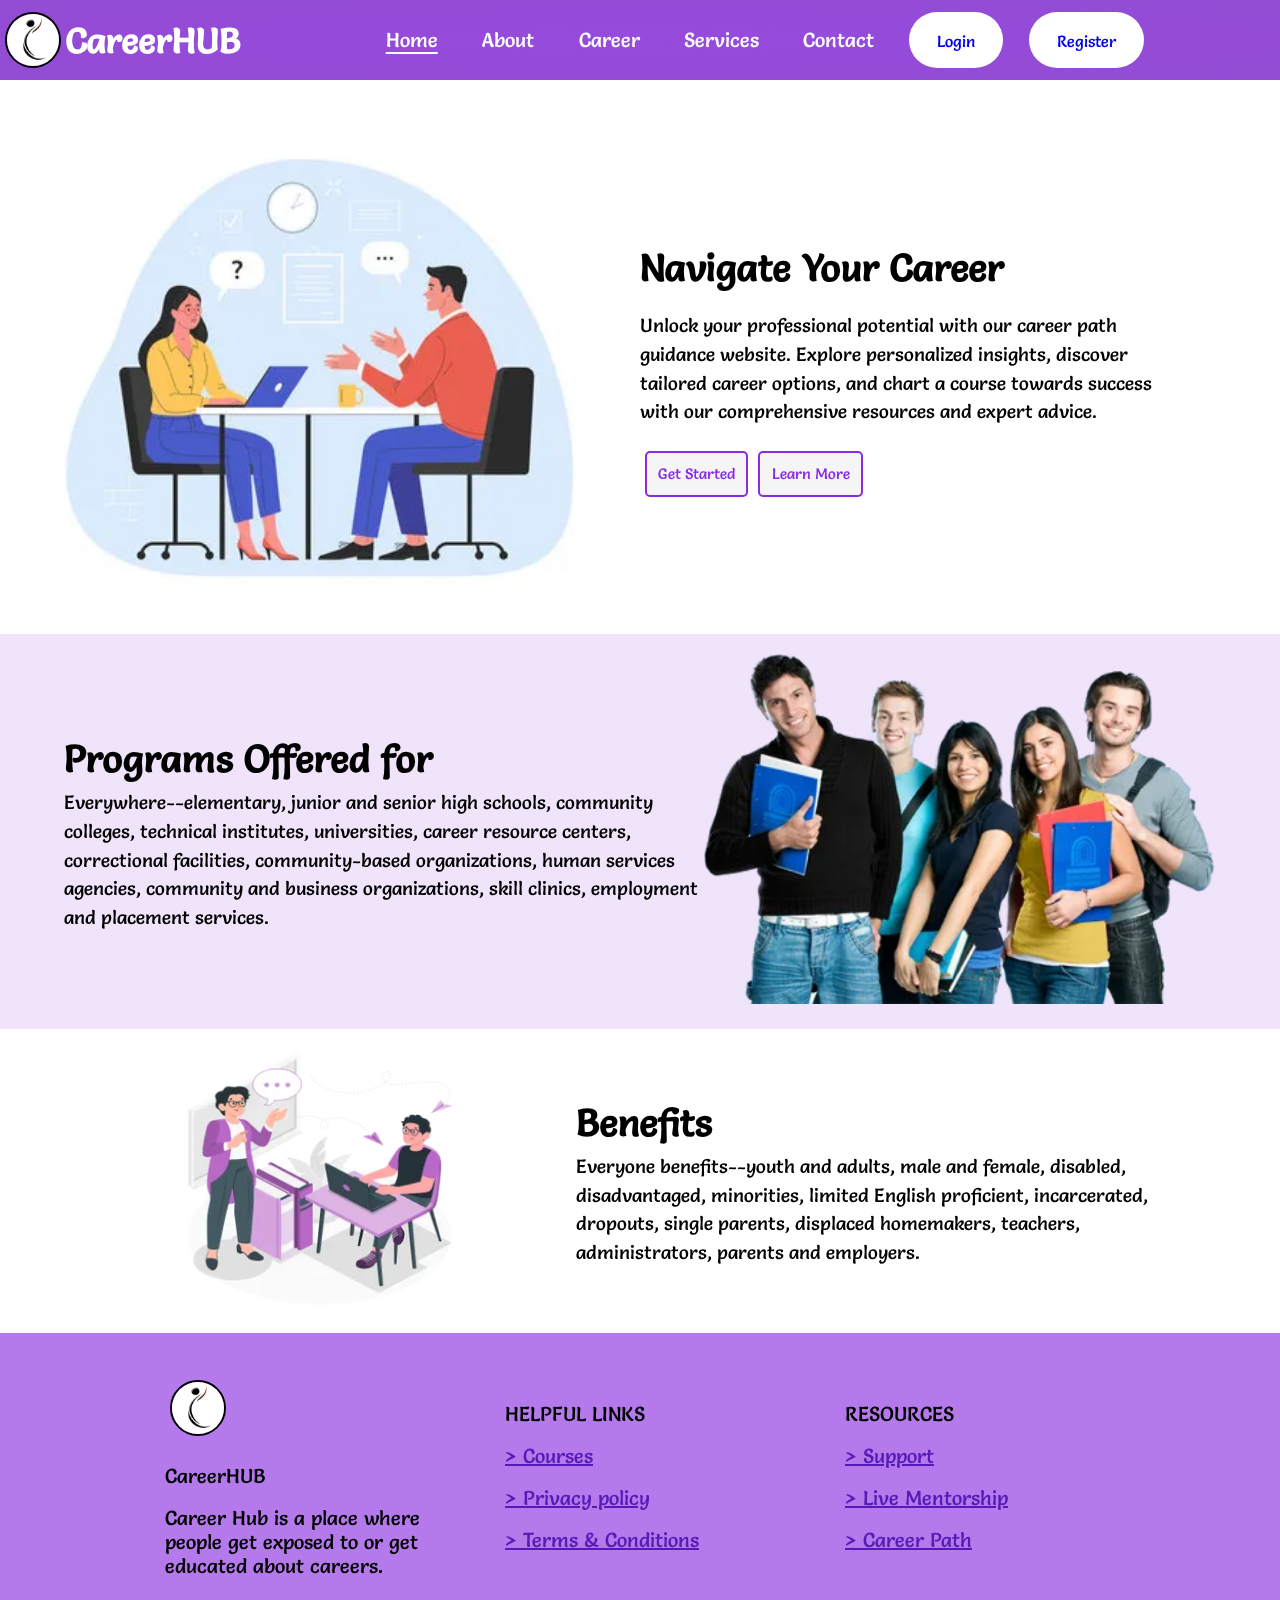
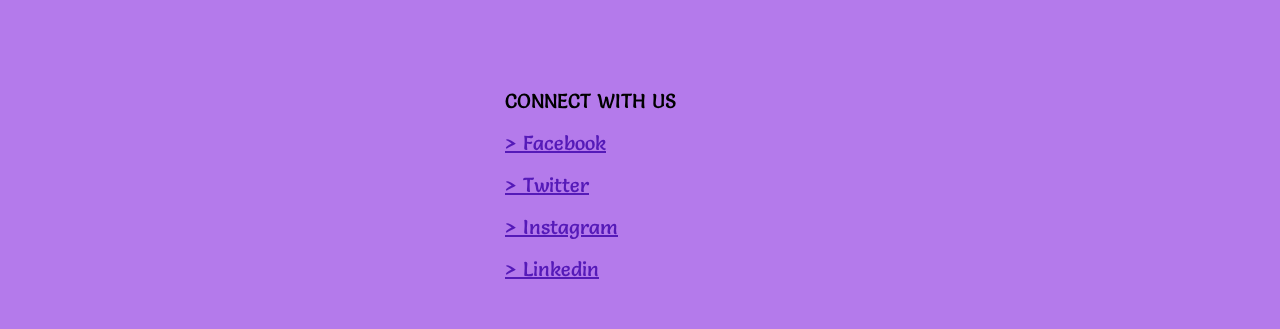
==== index.html @ 2cb1cb05 "first" ====
<!DOCTYPE html>
<html lang="en">
<head>
    <meta charset="UTF-8">
    <meta name="viewport" content="width=device-width, initial-scale=1.0">
    <title>CareerHUB</title>
    <link rel="stylesheet" href="src/css/style.css">
    <link rel="shortcut icon" href="src/images/Favicon.jpg" type="image/x-icon">
    <link rel="preconnect" href="https://fonts.googleapis.com">
<link rel="preconnect" href="https://fonts.gstatic.com" crossorigin>
<link href="https://fonts.googleapis.com/css2?family=Salsa&display=swap" rel="stylesheet">
</head>
<body>
    <header>
        <div class="logo-title">  
            <img class="logo" src="src/images/Favicon.jpg" alt="logo" srcset="" />
            <h1 id="title">CareerHUB</h1>         
        </div>
        <ul class="nav-ul">
            <li class="nav" id="Home"><a href="#">Home</a></li>
            <li class="nav" id="About"><a href="About.html">About</a></li>                
            <li class="nav" id="Courses"><a href="Courses.html">Career</a></li>
            <li class="nav" id="Services"><a href="#">Services</a></li>
            <li class="nav" id="Contact"><a href="#">Contact</a></li>
            <li class="register" ><a id="login" href="login.html">Login</a></li>
            <li class="register" ><a id="signup" href="signup.html">Register</a></li>
        </ul> 
        <div class="span-nav">
           <span class="open-btn">&#9776</span>
           <span class="close-btn">&#9876</span>
        </div>
    </header>
    <div class="container">
       <div class="career-image">
        <img src="src/images/career-image.jpg" alt="" srcset="">
       </div>
        <div class="career-text">
            <h3>Navigate Your Career</h3>
            <p>Unlock your professional potential with our career path guidance website. Explore personalized insights, discover tailored career options, and chart a course towards success with our comprehensive resources and expert advice.</p>
            <div class="journey-start">
                <a href="signup.html"><button class = "btn" id="Getstarted">Get Started</button></a>
                <a href="About.html"><button class = "btn" id="learnmore">
                    Learn More
                </button></a>
            </div>
        </div>
    </div>
    <!-- <div class="line"></div> -->
    <div class="whom">
        <div class="section programs">        
            <div class="section-text">
            <h3>Programs Offered for </h3>
            <p><span>Everywhere--</span>elementary, junior and senior high schools, community colleges, technical institutes, universities, career resource centers, correctional facilities, community-based organizations, human services agencies, community and business organizations, skill clinics, employment and placement services.</p>
            </div>
            <div class="section-img">
                <img src="src/images/students.jpg" alt="">
            </div>
            </div>
        </div>
    </div>
    <!-- <div class="line"></div> -->
    <div class="section benefits">
        <div class="section-img">
            <img src="src/images/Benefits.jpg" alt="">
        </div>
        <div class="section-text benefits">
            <h3>Benefits</h3>
        <p>
            Everyone benefits--youth and adults, male and female, disabled, disadvantaged, minorities, limited English proficient, incarcerated, dropouts, single parents, displaced homemakers, teachers, administrators, parents and employers.
        </p>
        </div>
    </div>
    <footer>
        <div class="first">
                <span class="footer-logo">
                    <img class="logo" src="src/images/Favicon.jpg" alt="" srcset="">
                </span>
                <span>CareerHUB</span>
            <span>Career Hub is a place where people get exposed to or get educated about careers.</span>
        </div>
        <div class="first">
            <span>HELPFUL LINKS</span>
            <span><a id="footer-links" href="#">&gt; Courses</a> </span>
            <span><a id="footer-links" href="#">&gt; Privacy policy</a></span>
            <span><a id="footer-links" href="#">&gt; Terms & Conditions</a></span>
            
        </div>
        <div class="first">
            <span>RESOURCES</span>
            <span><a id="footer-links" href="#">&gt; Support</a></span>
            <span><a id="footer-links" href="#">&gt; Live Mentorship</a></span>
            <span><a id="footer-links" href="#">&gt; Career Path</a></span>
        </div>
        <div class="first">
            <span>CONNECT WITH US</span>
            <span><a id="footer-links" href="#">&gt; Facebook</a></span>
            <span><a id="footer-links" href="#">&gt; Twitter</a></span>
            <span><a id="footer-links" href="#">&gt; Instagram</a></span>
            <span><a id="footer-links" href="#">&gt; Linkedin</a></span>
        </div>
    </footer>
    <script src="script.js"></script>


</body>
</html>
---- src/css/style.css ----
* {
  margin: 0%;
  padding: 0%;
  box-sizing: border-box;
}
body {
  height: 100%;
  width: 100%;
  color: rgb(0, 0, 0);
  font-family: "Salsa", cursive;
  font-size: 20px;
}
header {
  /* border: 2px solid rgb(129, 213, 26); */
  position: fixed;
  z-index:10;
  height: 5rem;
  width: 100%;
  display: flex;
  align-items: center;
  background: radial-gradient(rgba(122, 25, 212, 0.783), rgb(146, 76, 210));
}
.logo-title {
  /* border: 2px solid rgb(70, 150, 240); */
  display: inline-flex;
  align-items: center;
}
.logo {
  border: 2px solid black;
  height: 3.5rem;
  border-radius: 50%;
  margin: 5px;
}
#title {
  color: white;
  font-size: 35px;
}
.nav-ul {
  margin: auto;
}
.nav-ul li {
  /* border:2px solid rgb(47, 232, 216); */
  list-style-type: none;
  padding: 1rem;
  display: inline-block;
}
.nav > a {
  text-decoration: none;
  color: white;
  padding: 0.2rem;
}
.nav > a:hover {
  text-decoration: underline;
  text-underline-offset: 5px;
}
#Home {
  text-decoration: underline;
  text-underline-offset: 5px;
  color: white;
}
.register {
  background-color: white;
  border-radius: 2rem;
  margin: 10px;
}
.register > a {
  text-decoration: none;
  font-family: "Salsa", cursive;
  padding: 12px;
  border: none;
  cursor: pointer;
  font-size: 0.8em;
}
.register > a:hover {
  opacity: 0.7;
}
.span-nav {
  display: flex;
  position: absolute;
  right: 0;
  margin: 2em;
}
.open-btn,
.close-btn {
  display: none;
  cursor: pointer;
  font-size: 5vw;
}
@media screen and (max-width: 1060px) {
  .nav-ul {
    display: none;
  }
  .open-btn {
    display: block;
  }
  .nav-ul.open {
    width: 100%;
    display: flex;
    flex-direction: column;
    position: absolute;
    top: 5rem;
    right: 0;
    text-align: center;
    background-color: rgba(148, 63, 228, 0.92);
  }
  .register {
    margin: auto;
  }
}
.line{
  background-color: #551ab8;
  height:2px;
  opacity:0.4;
  margin:20px 0px;
}
.container {
  max-width: 90vw;
  display: flex;
  align-items: center;
  justify-content: center;
}

.career-image img {
  height: auto;
  margin-top: 7rem;
  mix-blend-mode: color-burn;
  width: 50vw;
}
.career-text {
  flex: 1;
  margin-top: 7rem;
  width: 50vw;
  padding-left: 0;
  display: flex;
  flex-direction: column;
  flex-wrap: wrap;
  align-items: self-start;
  justify-content: center;
}
.career-text > h3 {
  font-size:3vw;
}
.career-text > p {
  font-size: 1.5vw;
  font-weight: 200;
  padding-top: 20px;
  line-height: 1.5;
}
.journey-start {
  display: flex;
  flex-wrap: wrap;
  padding-top: 20px;
}
.btn {
  border: 2px solid blueviolet;
  padding: 0.7rem;
  margin: 5px;
  border-radius: 5px;
  background-color: whitesmoke;
  color: blueviolet;
  font-family: "Salsa", cursive;
  font-size: 15px;
  cursor: pointer;
}

@media screen and (max-width: 1000px) {
  .container {
    flex-direction: column;
    flex-wrap: wrap;
  }
  .career-text {
    width: 90vw;
    margin: 0;
  }
  .career-image {
    align-items: center;
    margin: 0;
  }
  .career-image img {
    width: 100vw;
  }
  .career-text > h3 {
    font-size: 8vw;
  }
  .career-text > p {
    font-size: 3vw;
  }
  #title {
    color: white;
    font-size: 5vw;
  }
}
.section {
  /* border:2px solid green; */
  display: flex;
  align-items: center;
  justify-content: center;
  margin:auto;
  width:90vw;
}
.whom{
  background: rgba(137, 43, 226, 0.126);
  padding:20px 0px;
}
.section-text{
  padding:15px 0px;
}
.section-text>h3{
  /* border:2px solid green; */
  font-size:3vw;
  line-height: 1.5;
}
.section-text>p{
  /* border:2px solid green; */
  font-size: 1.5vw;
  line-height: 1.5;
}
.section-img img {  
  /* border:2px solid green;  */
  width:40vw;
  height:auto;
  border-radius:12px;
  }
@media screen and (max-width: 1000px) {
  .section {
    flex-direction: column;
    flex-wrap: wrap;
    width:90vw;
  }
  .section-text {
    margin: 0;
  }
  .section-image {
    align-items: center;
    margin: 0;
  }
  .section-img img {
    width:88vw;
  }
  .section-text > h3 {
    font-size: 8vw;
  }
  .section-text > p {
    font-size: 3vw;
  }
}
footer {
  display: flex;
  align-items: center;
  justify-content: center;
  flex-wrap: wrap;
  margin: auto;
  /* border:2px solid yellow; */
  width: 100%;
  gap: 20px;
  background-color: rgba(151, 71, 227, 0.721);
}
.first {
  display: flex;
  justify-content: center;
  flex-direction: column;
  gap: 18px;
  /* border:2px solid red; */
  padding: 25px;
  flex-wrap: wrap;
  height: 18rem;
  width: 20rem;
}
#footer-links {
  color: #551ab8;
}
@media screen and (max-width: 695px) {
  .first {
    padding: 0px 20px;
    height: 14rem;
    width:100%;
  }
}
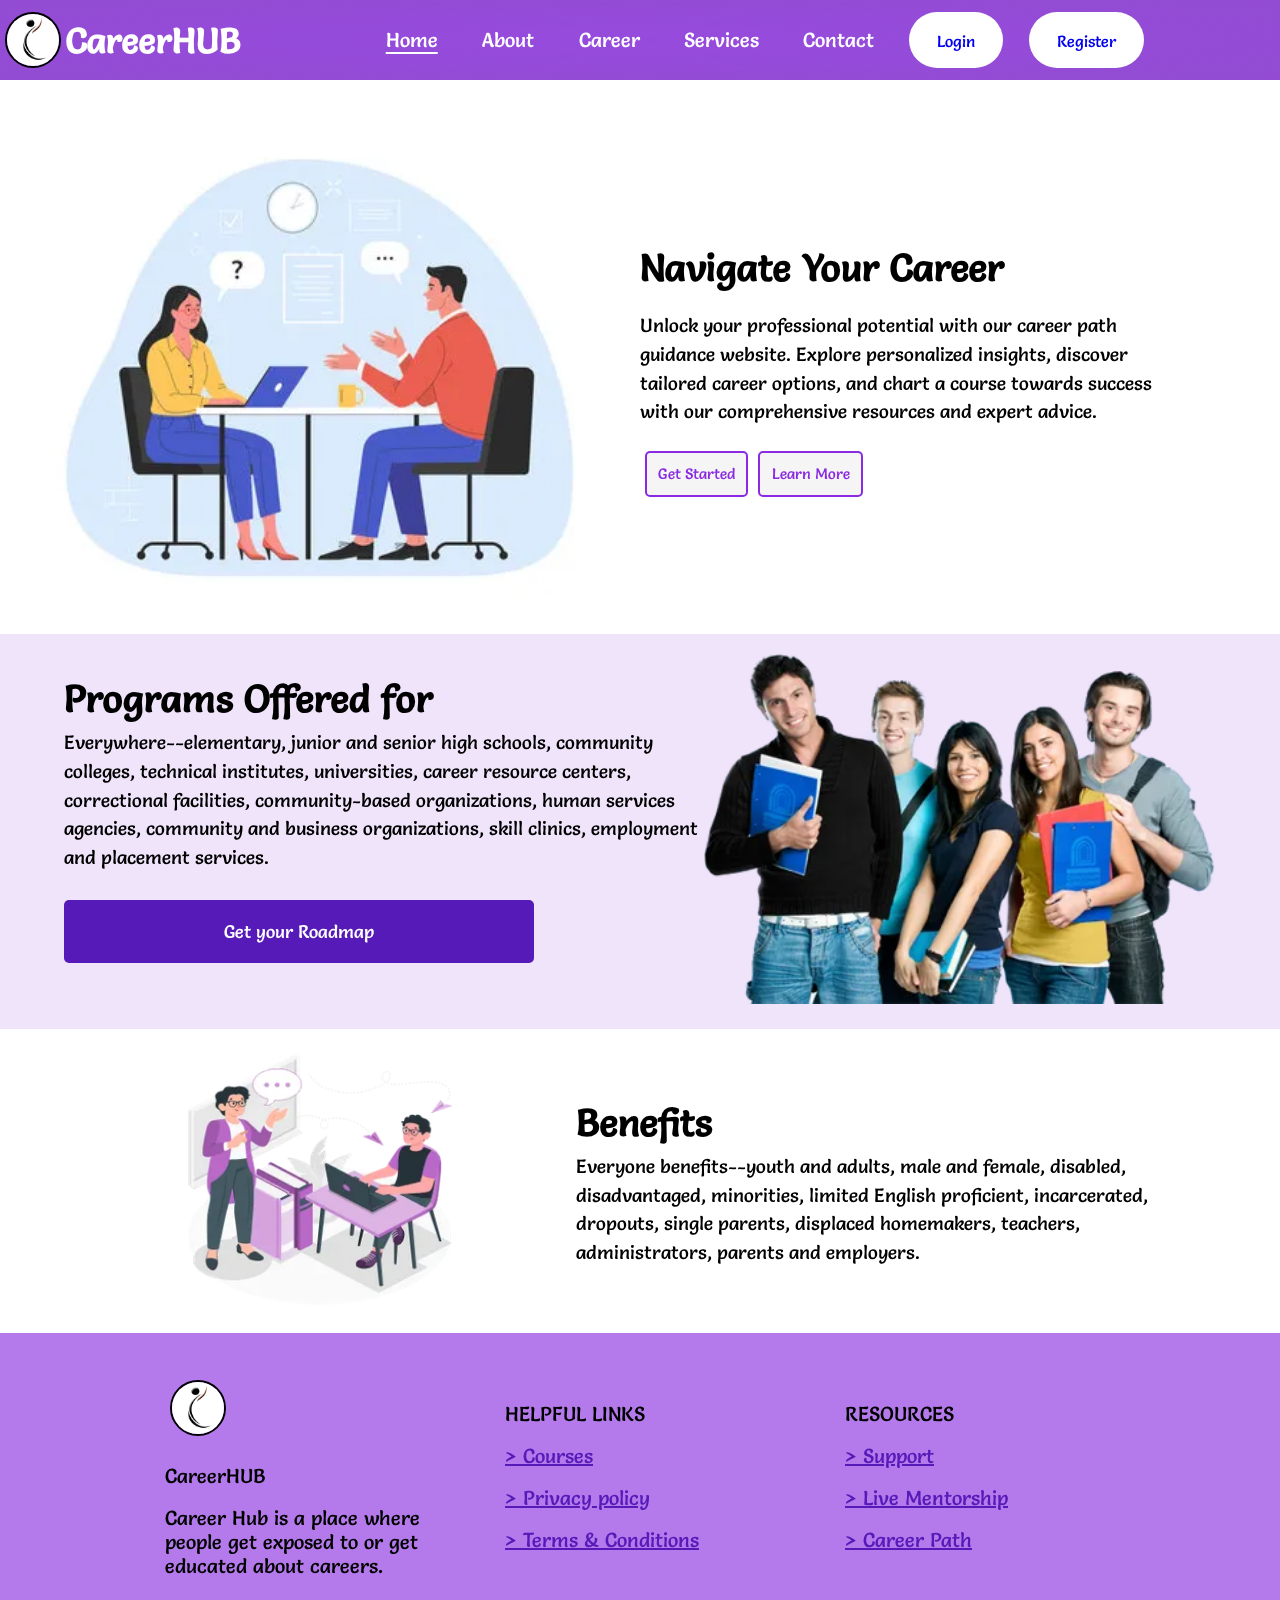
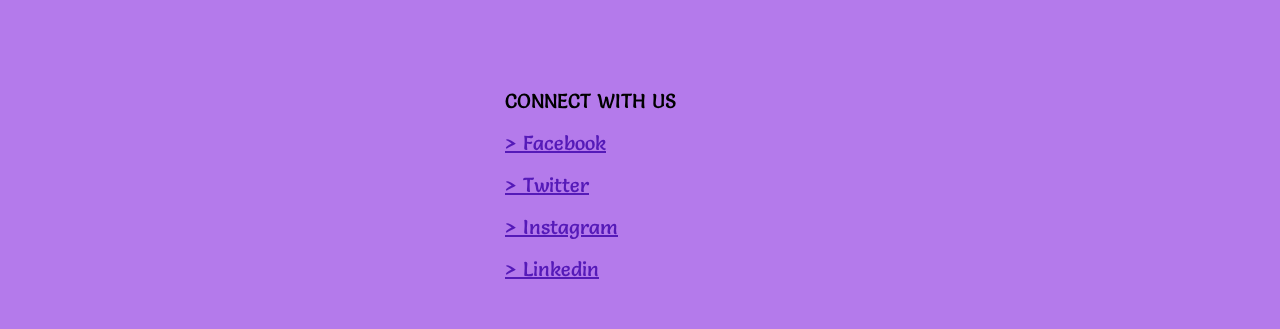
==== commit 53ae355b: "roadmap" ====
--- a/index.html
+++ b/index.html
@@ -20,8 +20,8 @@
             <li class="nav" id="Home"><a href="#">Home</a></li>
             <li class="nav" id="About"><a href="About.html">About</a></li>                
             <li class="nav" id="Courses"><a href="Courses.html">Career</a></li>
-            <li class="nav" id="Services"><a href="#">Services</a></li>
-            <li class="nav" id="Contact"><a href="#">Contact</a></li>
+            <li class="nav" id="Services"><a href="Services.html">Services</a></li>
+            <li class="nav" id="Contact"><a href="Contact.html">Contact</a></li>
             <li class="register" ><a id="login" href="login.html">Login</a></li>
             <li class="register" ><a id="signup" href="signup.html">Register</a></li>
         </ul> 
@@ -51,7 +51,10 @@
             <div class="section-text">
             <h3>Programs Offered for </h3>
             <p><span>Everywhere--</span>elementary, junior and senior high schools, community colleges, technical institutes, universities, career resource centers, correctional facilities, community-based organizations, human services agencies, community and business organizations, skill clinics, employment and placement services.</p>
-            </div>
+            <div class="section-button">
+                <button><a href="Courses.html">Get your Roadmap</a></button>
+            </div>    
+        </div>
             <div class="section-img">
                 <img src="src/images/students.jpg" alt="">
             </div>
--- a/src/css/style.css
+++ b/src/css/style.css
@@ -244,6 +244,30 @@
     font-size: 3vw;
   }
 }
+.section-button{
+  height:5rem;
+  display:flex;
+  align-items: center;
+  margin:20px 0px;
+}
+.section-button>button{
+  cursor:pointer;
+  padding: 20px 5rem;
+  background-color: #551ab8;
+  border:none;
+  border-radius: 5px;
+  
+}
+.section-button>button>a{
+  cursor:pointer;
+  padding: 20px 5rem;
+  text-decoration: none;
+  border:none;
+  color:white;
+  font-size:18px;
+  font-family: "Salsa", cursive;
+  
+}
 footer {
   display: flex;
   align-items: center;
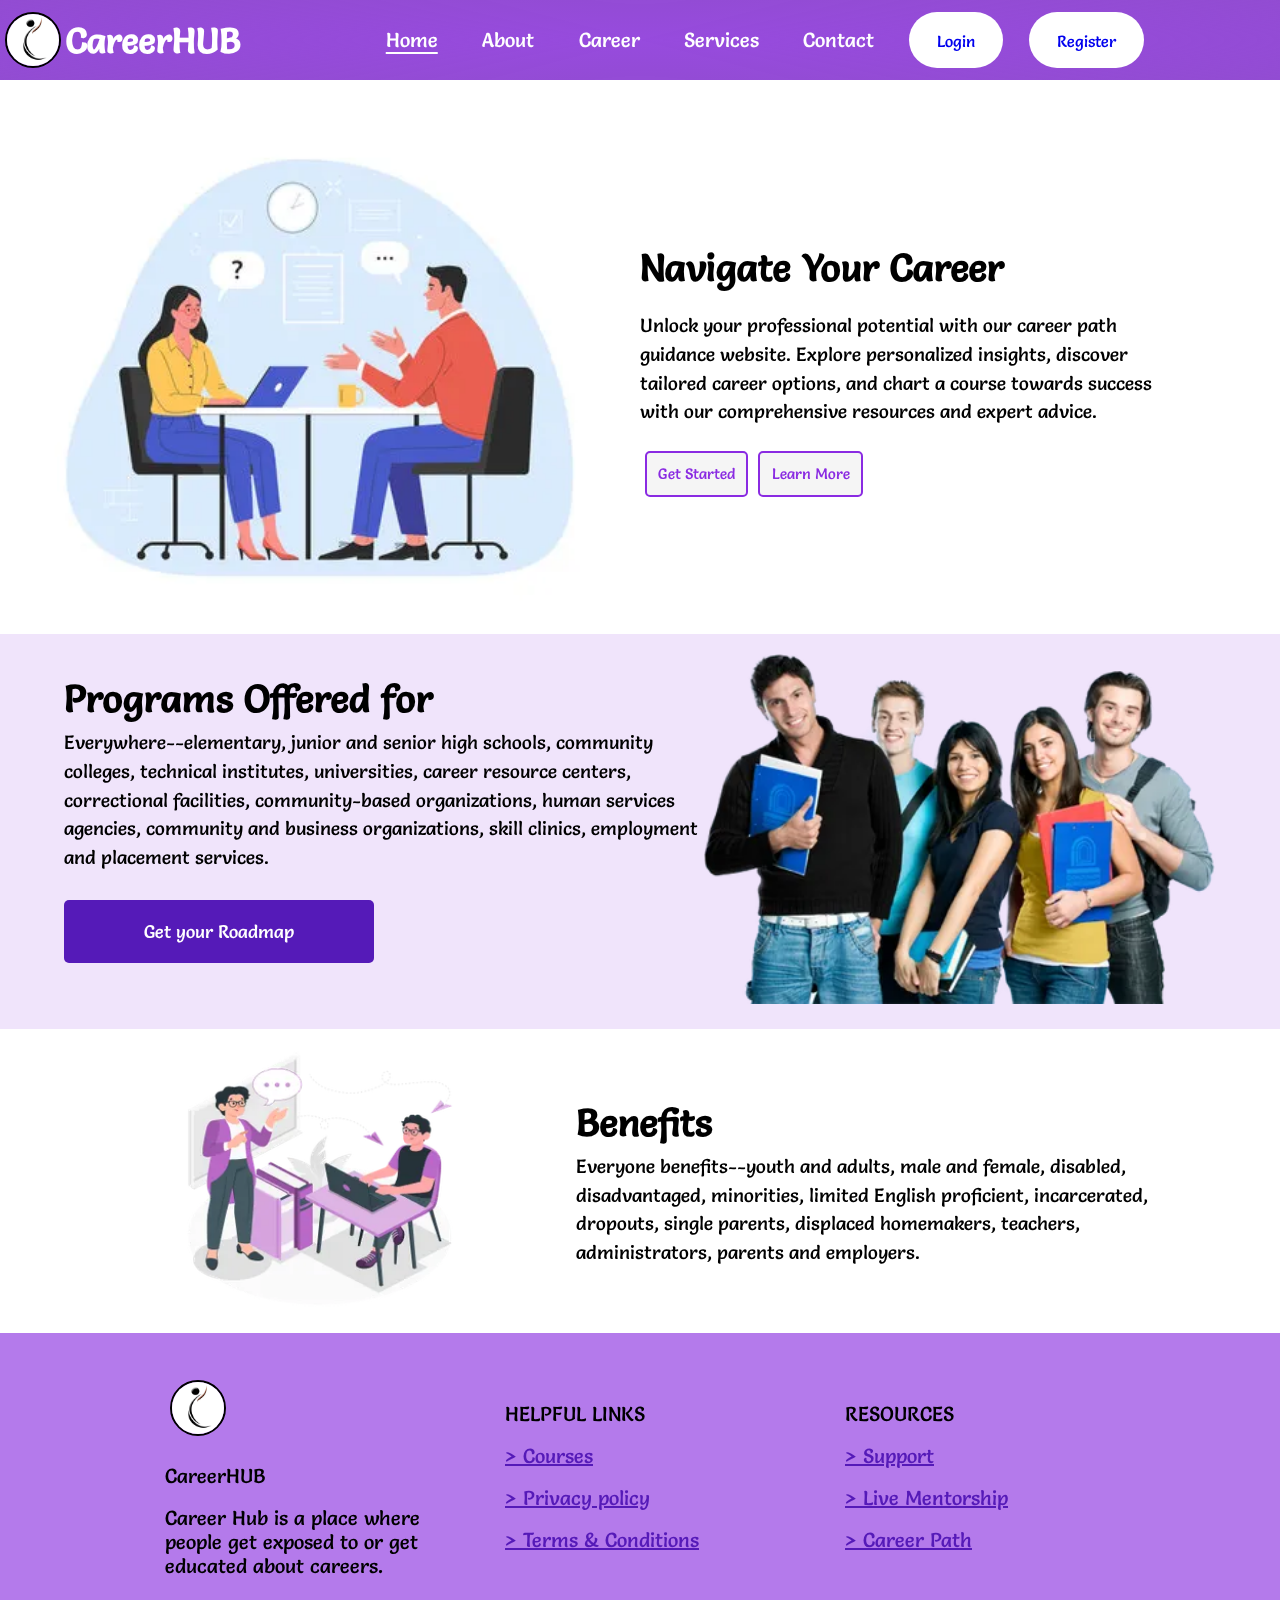
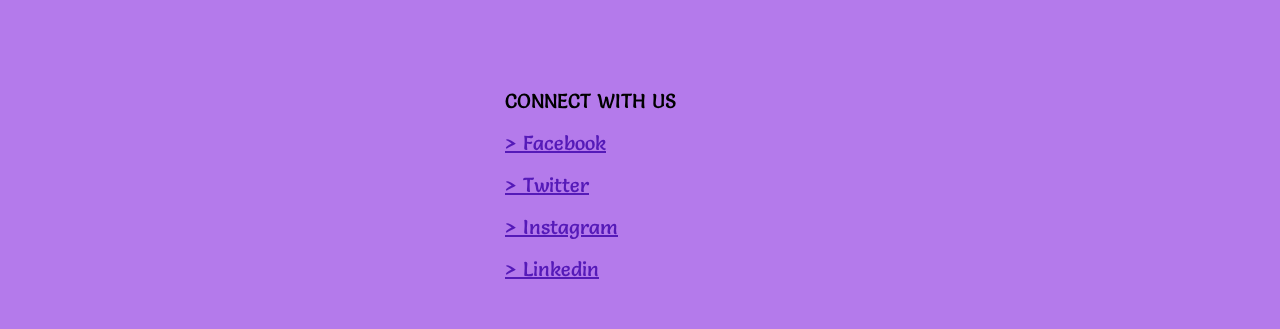
==== commit 10b3600d: "get" ====
--- a/index.html
+++ b/index.html
@@ -52,7 +52,7 @@
             <h3>Programs Offered for </h3>
             <p><span>Everywhere--</span>elementary, junior and senior high schools, community colleges, technical institutes, universities, career resource centers, correctional facilities, community-based organizations, human services agencies, community and business organizations, skill clinics, employment and placement services.</p>
             <div class="section-button">
-                <button><a href="Courses.html">Get your Roadmap</a></button>
+                <a href="Courses.html">Get your Roadmap</a>
             </div>    
         </div>
             <div class="section-img">
--- a/src/css/style.css
+++ b/src/css/style.css
@@ -250,15 +250,14 @@
   align-items: center;
   margin:20px 0px;
 }
-.section-button>button{
+.section-button>a{
   cursor:pointer;
   padding: 20px 5rem;
   background-color: #551ab8;
   border:none;
-  border-radius: 5px;
-  
-}
-.section-button>button>a{
+  border-radius: 5px;  
+}
+.section-button>a{
   cursor:pointer;
   padding: 20px 5rem;
   text-decoration: none;
@@ -266,7 +265,6 @@
   color:white;
   font-size:18px;
   font-family: "Salsa", cursive;
-  
 }
 footer {
   display: flex;
